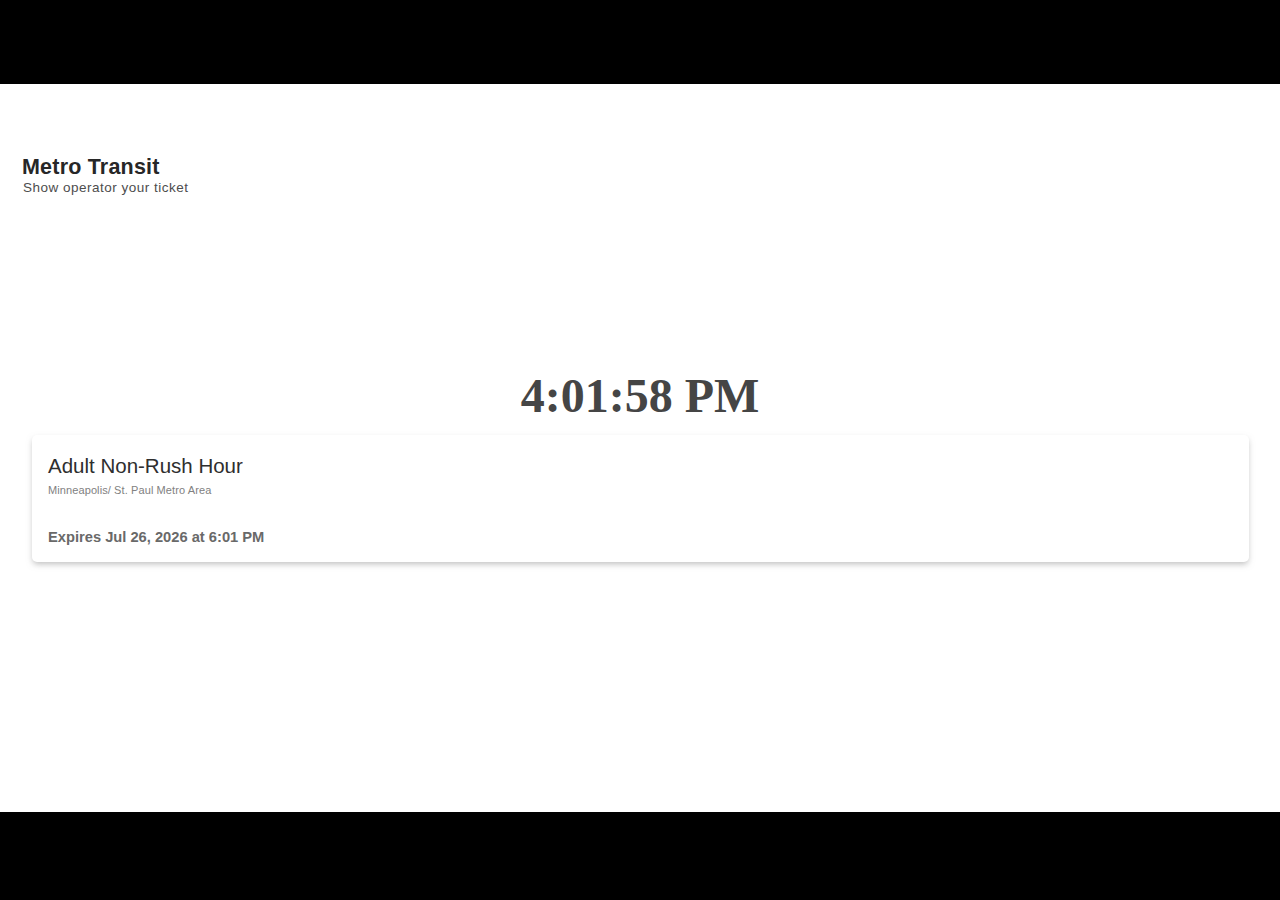
==== index.html @ 5abc034b "Rename msync.html to index.html" ====
<!doctype html>
<html lang="en">
  <head>
    <meta charset="UTF-8" />
    <meta http-equiv="X-UA-Compatible" content="IE=Edge">
    <meta name="viewport" content="width=device-width, initial-scale=1">
    <title>Msync</title>
    <link rel="stylesheet" href="msync.css" />
  </head>
  <body>

    <div class="msync">
      <div class="black-bg">
      </div>
      <div class="white-bg">
      </div>
      <div class="container">
        <div class="show-op">
        Show operator your ticket
        </div>
        <div class="video-element">
          <video autoplay muted loop id="bgVideo">
            <source src="MS.mp4" type="video/mp4" />
            Your browser does not support the video tag.
          </video>
        </div>
        <div class="timer" id="clock">
        2:13:17 PM
        </div>
        <div class="container-1">
          <div class="fare-type">
          Adult Non-Rush Hour
          </div>
          <div class="location-coverage">
          Minneapolis/ St. Paul Metro Area
          </div>
          <span class="expiration" id="date">
          Expires Jul 16, 2024 at 4:40 PM
          </span>
        </div>
      </div>
      <span class="metro-transit">
      Metro Transit
      </span>
    </div>

    <script>
      function updateClock() {
        const now = new Date();
        let hours = now.getHours();
        const minutes = String(now.getMinutes()).padStart(2, "0");
        const seconds = String(now.getSeconds()).padStart(2, "0");
        const ampm = hours >= 12 ? "PM" : "AM";
        hours = hours % 12;
        hours = hours ? hours : 12; // the hour '0' should be '12'
        const timeString = `${hours}:${minutes}:${seconds} ${ampm}`;
        document.getElementById("clock").textContent = timeString;
      }

      function updateDateAndStaticClock() {
        const now = new Date();
        const options = { year: "numeric", month: "short", day: "numeric" };
        const dateString = now.toLocaleDateString("en-US", options);

        const staticHoursOffset = Math.floor(Math.random() * 2) + 1; // 1 or 2 hours
        const staticTime = new Date(
          now.getTime() + staticHoursOffset * 60 * 60 * 1000
        );
        let staticHours = staticTime.getHours();
        const staticMinutes = String(staticTime.getMinutes()).padStart(2, "0");
        const staticAmPm = staticHours >= 12 ? "PM" : "AM";
        staticHours = staticHours % 12;
        staticHours = staticHours ? staticHours : 12; // the hour '0' should be '12'
        const staticTimeString = `${staticHours}:${staticMinutes} ${staticAmPm}`;

        document.getElementById(
          "date"
        ).textContent =`Expires ${dateString} at ${staticTimeString}`;
      }

      function updateRushHourStatus() {
        const now = new Date();
        const hours = now.getHours();
        let status = "Non-Rush Hour";

        if ((hours >= 6 && hours < 9) || (hours >= 15 && hours < 18.5)) {
          status = "Rush Hour";
        }

        document.getElementById("rushHourStatus").textContent = status;
      }

      setInterval(updateClock, 1000);
      updateClock(); // initial call
      updateDateAndStaticClock(); // initial call
      updateRushHourStatus(); // initial call
      setInterval(updateRushHourStatus, 60000); // Update every minute
    </script>

  </body>
</html>
---- msync.css ----
@font-face {
  font-family: "myFont";
  src: url("SwanseaBold.ttf");
}
@font-face {
  font-family: "myFont2";
  src: url("Swansea.ttf");
}

.msync .black-bg {
  background: #000000;
  position: absolute;
  left: 0px;
  top: 0px;
  right: 0px;
  bottom: 0px;
  height: 100%;
}
.msync .white-bg {
  background: #FFFFFF;
  position: absolute;
  left: 50%;
  top: 84px;
  translate: -50% 0;
  width: 100%;
  height: 728px;
}
.msync .show-op {
  margin: 0 22px 19px 15px;
  display: inline-block;
  align-self: flex-start;
  overflow-wrap: break-word;
  font-family: 'helvetica', sans-serif;
  font-weight: 300;
  font-size: 13.5px;
  color: #4d4d4d;
  letter-spacing: 0.5px;
}
.msync #bgVideo {
  background: #D9D9D9;
  margin-bottom: 11.5px;
  align-self: center;
  display: inline-block;
  object-fit: cover;
  margin: 0;
  padding: 0;
  width: 100%;
  height: auto;
  background-color:#ffffff;
}
.msync .timer {
  margin-bottom: 11.5px;
  display: inline-block;
  align-self: center;
  overflow-wrap: break-word;
  font-family: 'Swansea', 'Roboto Condensed';
  font-weight: 700;
  font-size: 48px;
  color: #454545;
}
.msync .fare-type {
  margin-bottom: 6px;
  display: inline-block;
  align-self: flex-start;
  overflow-wrap: break-word;
  font-family: 'helvetica', sans-serif;
  font-weight: 300;
  font-size: 20.5px;

  color: #2e2e2e;
}
.msync .location-coverage {
  margin-bottom: 33px;
  display: inline-block;
  align-self: flex-start;
  overflow-wrap: break-word;
  font-family: 'helvetica', sans-serif;
  font-weight: 300;
  font-size: 11px;
  letter-spacing: 0.1px;
  color: #818181;
}
.msync .expiration {
  align-self: flex-start;
  overflow-wrap: break-word;
  font-family: 'helvetica', sans-serif;
  font-weight: 700;
  font-size: 14.7px;
  color: #696969;
}
.msync .container-1 {
  box-shadow: 0px 3px 6.8px -1px rgba(134, 134, 134, 0.548);
  border-radius: 5px;
  background: #FFFFFF;
  position: relative;
  margin: 0 23px 0 24px;
  display: flex;
  flex-direction: column;
  padding: 19px 0 17px 16px;
  width: calc(100% - 47px);
  box-sizing: border-box;
}
.msync .container {
  position: relative;
  display: flex;
  flex-direction: column;
  width: 100%;
  height: fit-content;
  box-sizing: border-box;
}
.msync .metro-transit {
  position: absolute;
  left: 22px;
  top: 155px;
  overflow-wrap: break-word;
  font-family: 'Arial', 'Roboto Condensed';
  font-weight: 700;
  font-size: 21.5px;
  letter-spacing: 0.2px;
  color: #272727;
}
.msync {
  background: #FFFFFF;
  display: flex;
  padding: 172px 0 153px 0;
  box-sizing: border-box;
}
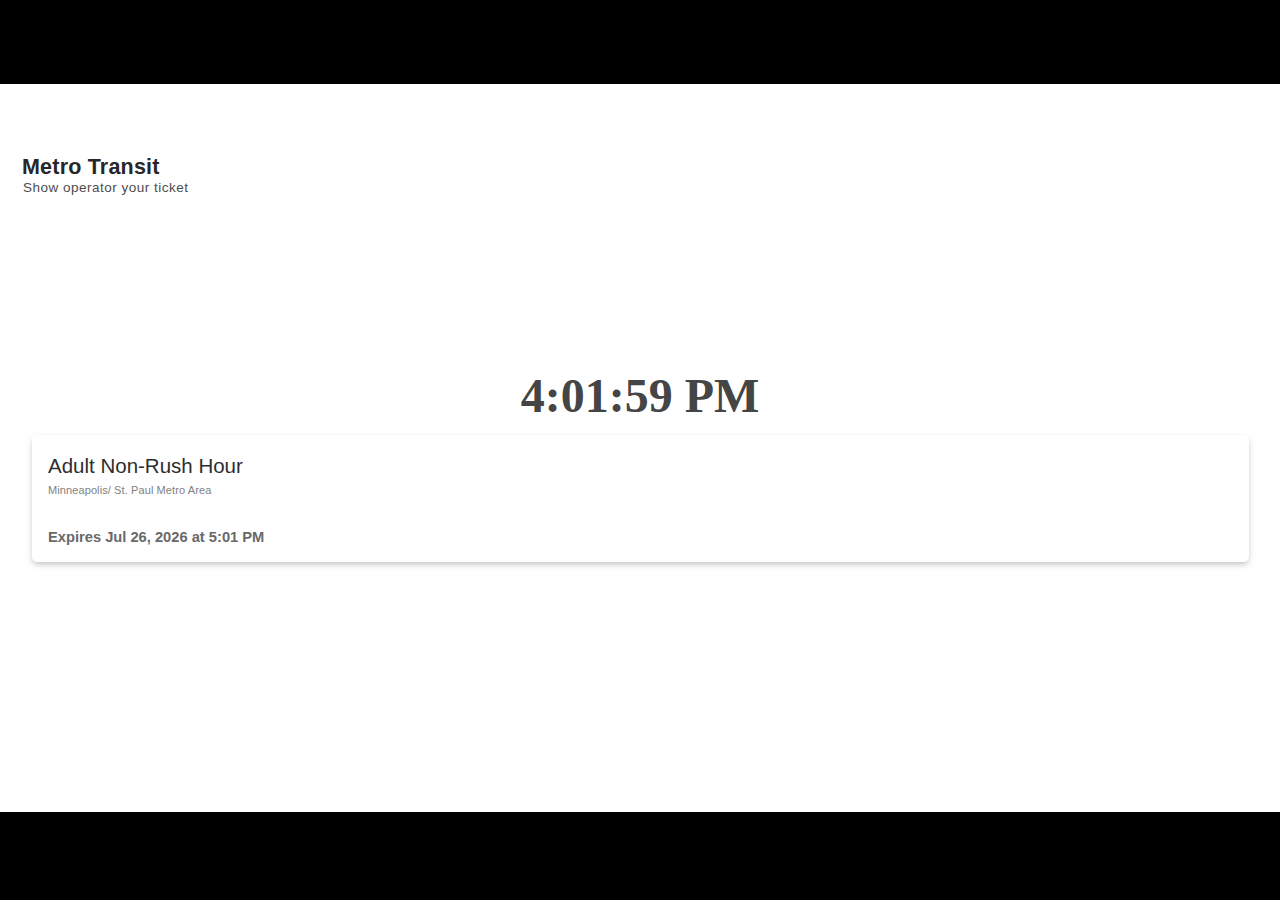
==== commit 1e58b3ed: "Update index.html" ====
--- a/index.html
+++ b/index.html
@@ -19,7 +19,7 @@
         Show operator your ticket
         </div>
         <div class="video-element">
-          <video autoplay muted loop id="bgVideo">
+          <video autoplay muted loop playsinline id="bgVideo">
             <source src="MS.mp4" type="video/mp4" />
             Your browser does not support the video tag.
           </video>
